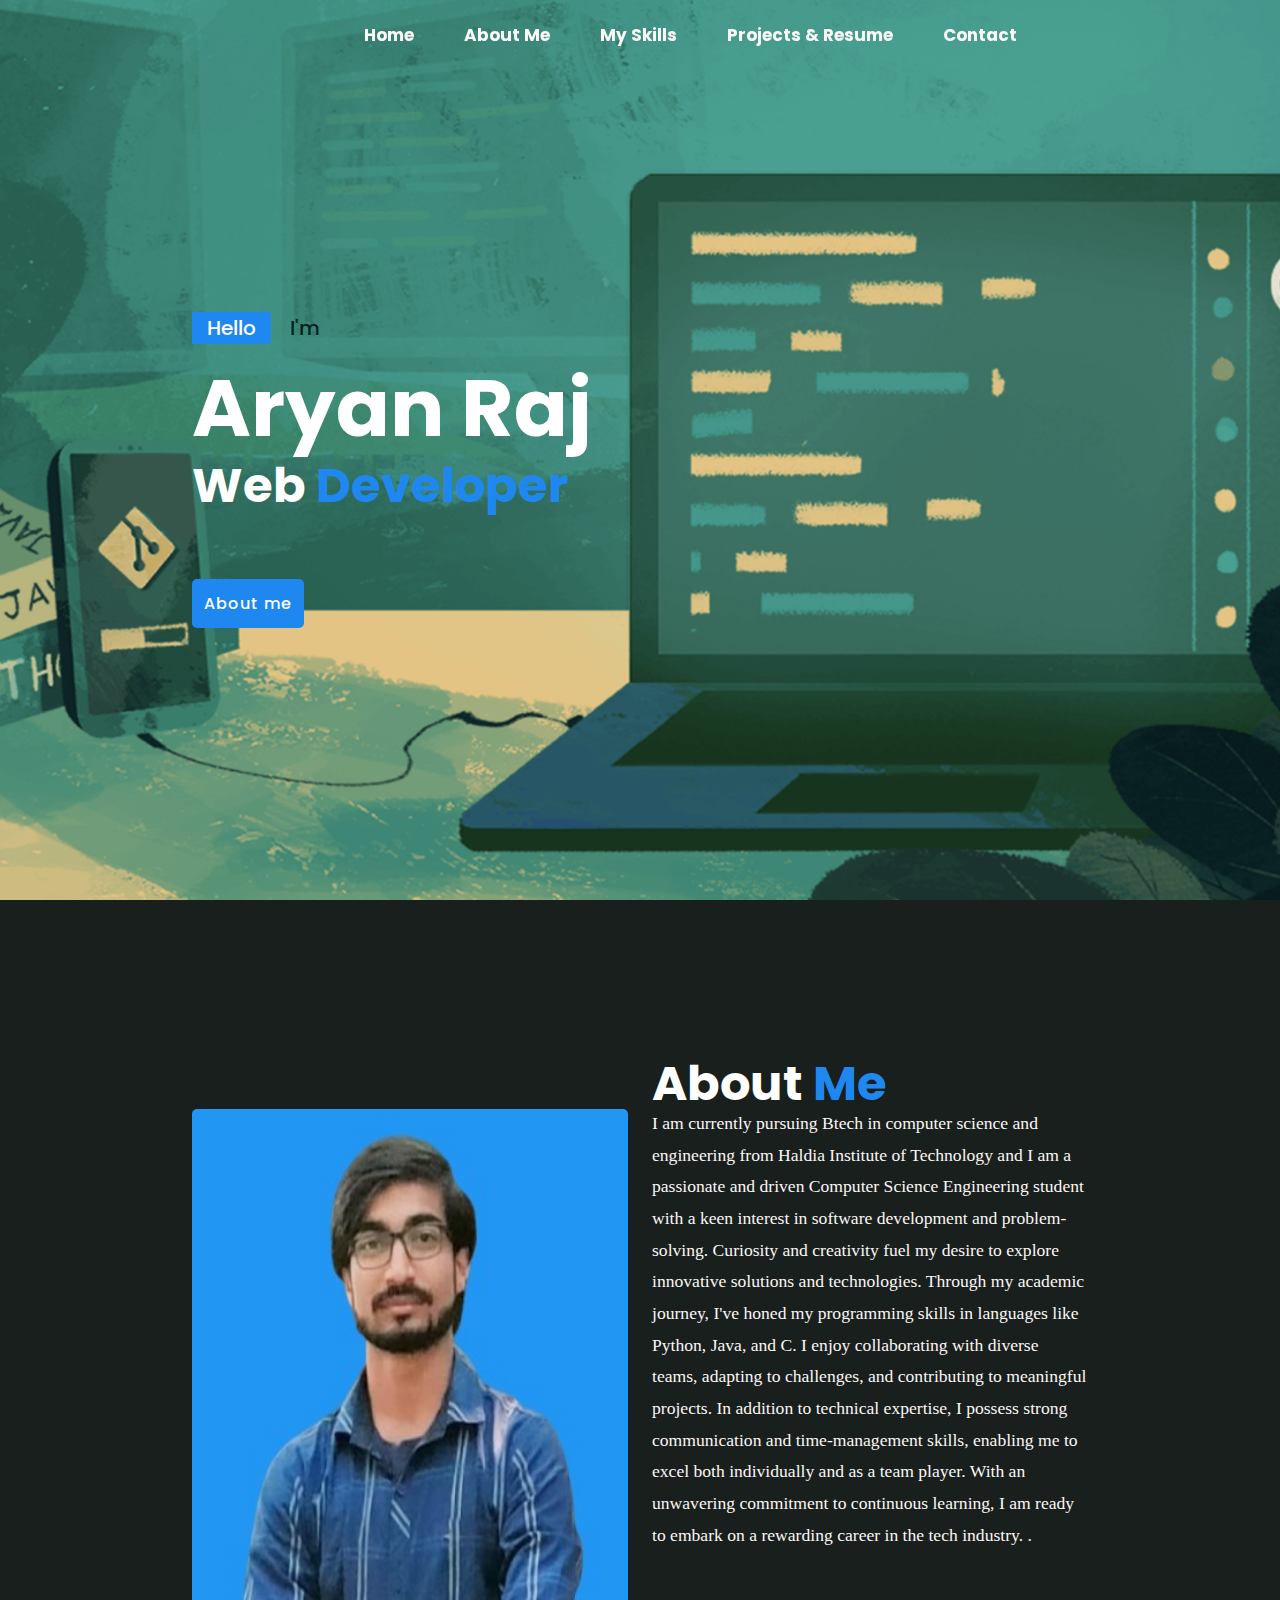
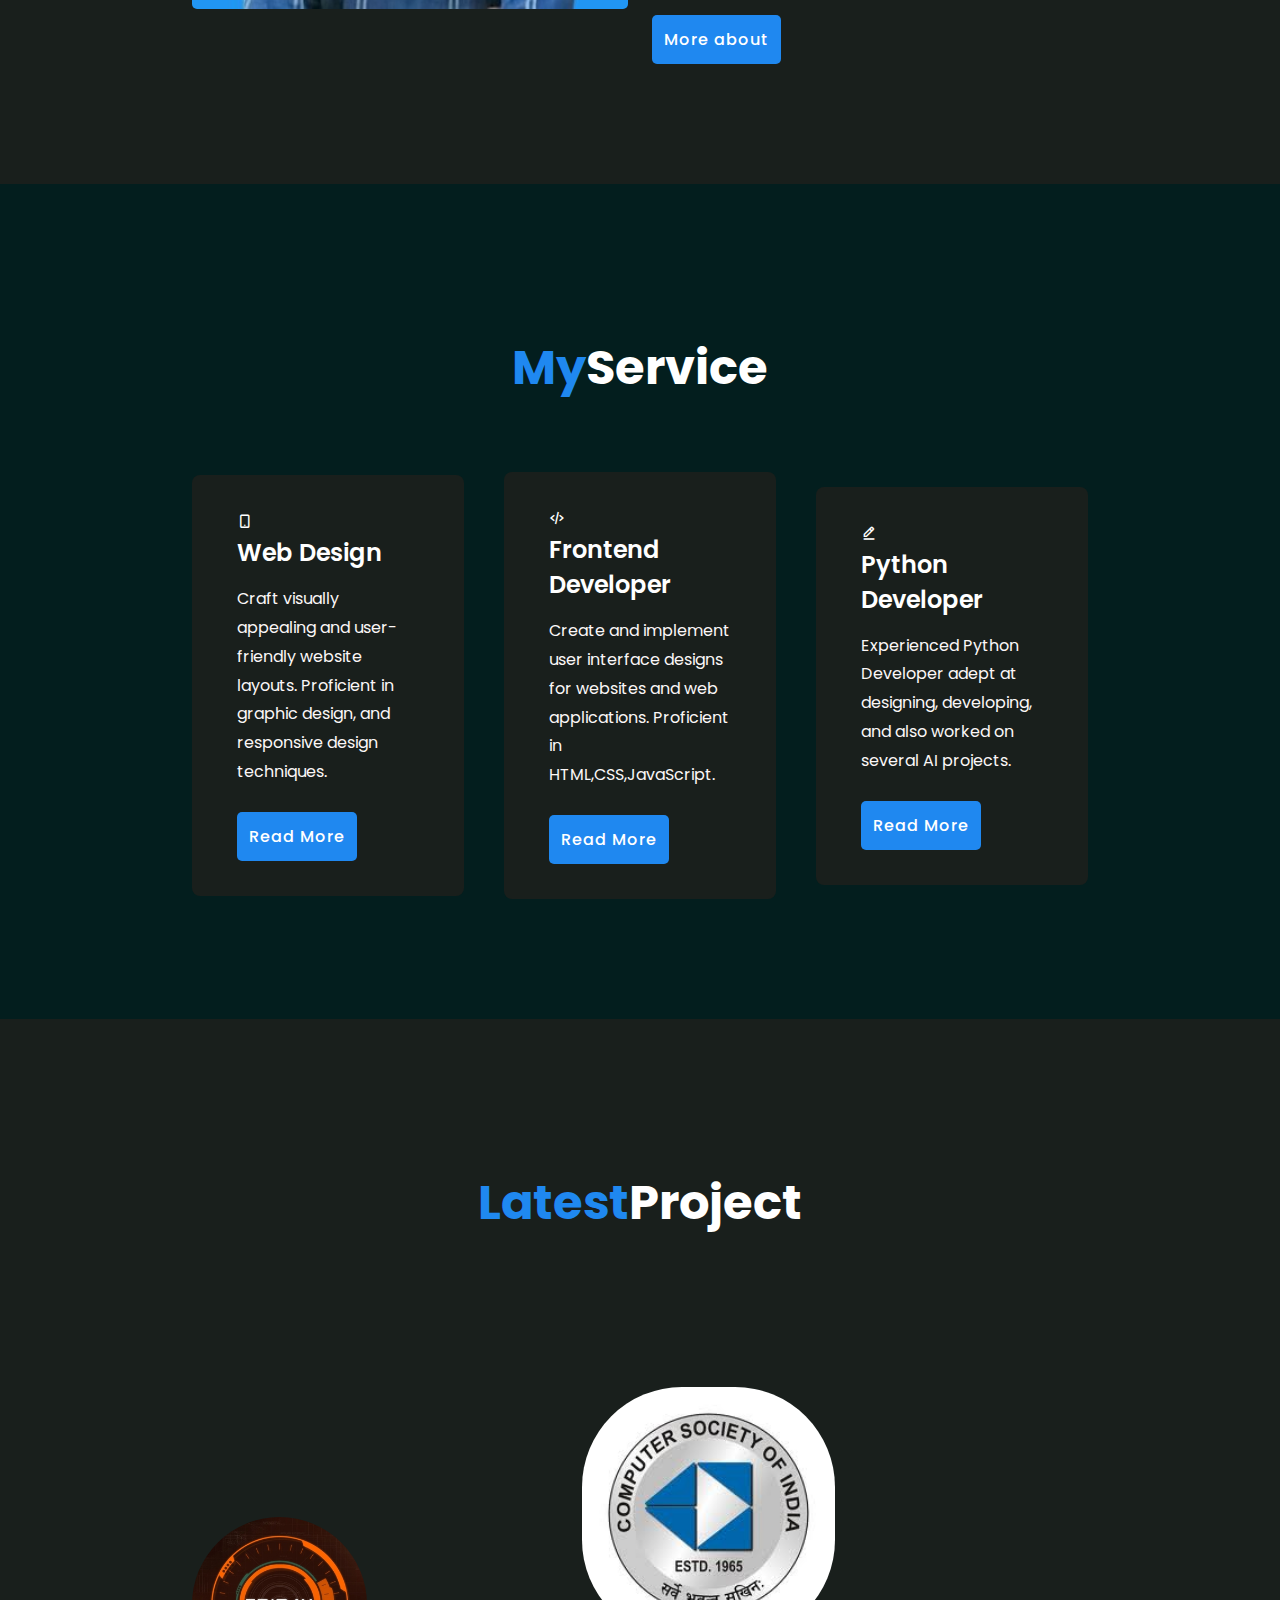
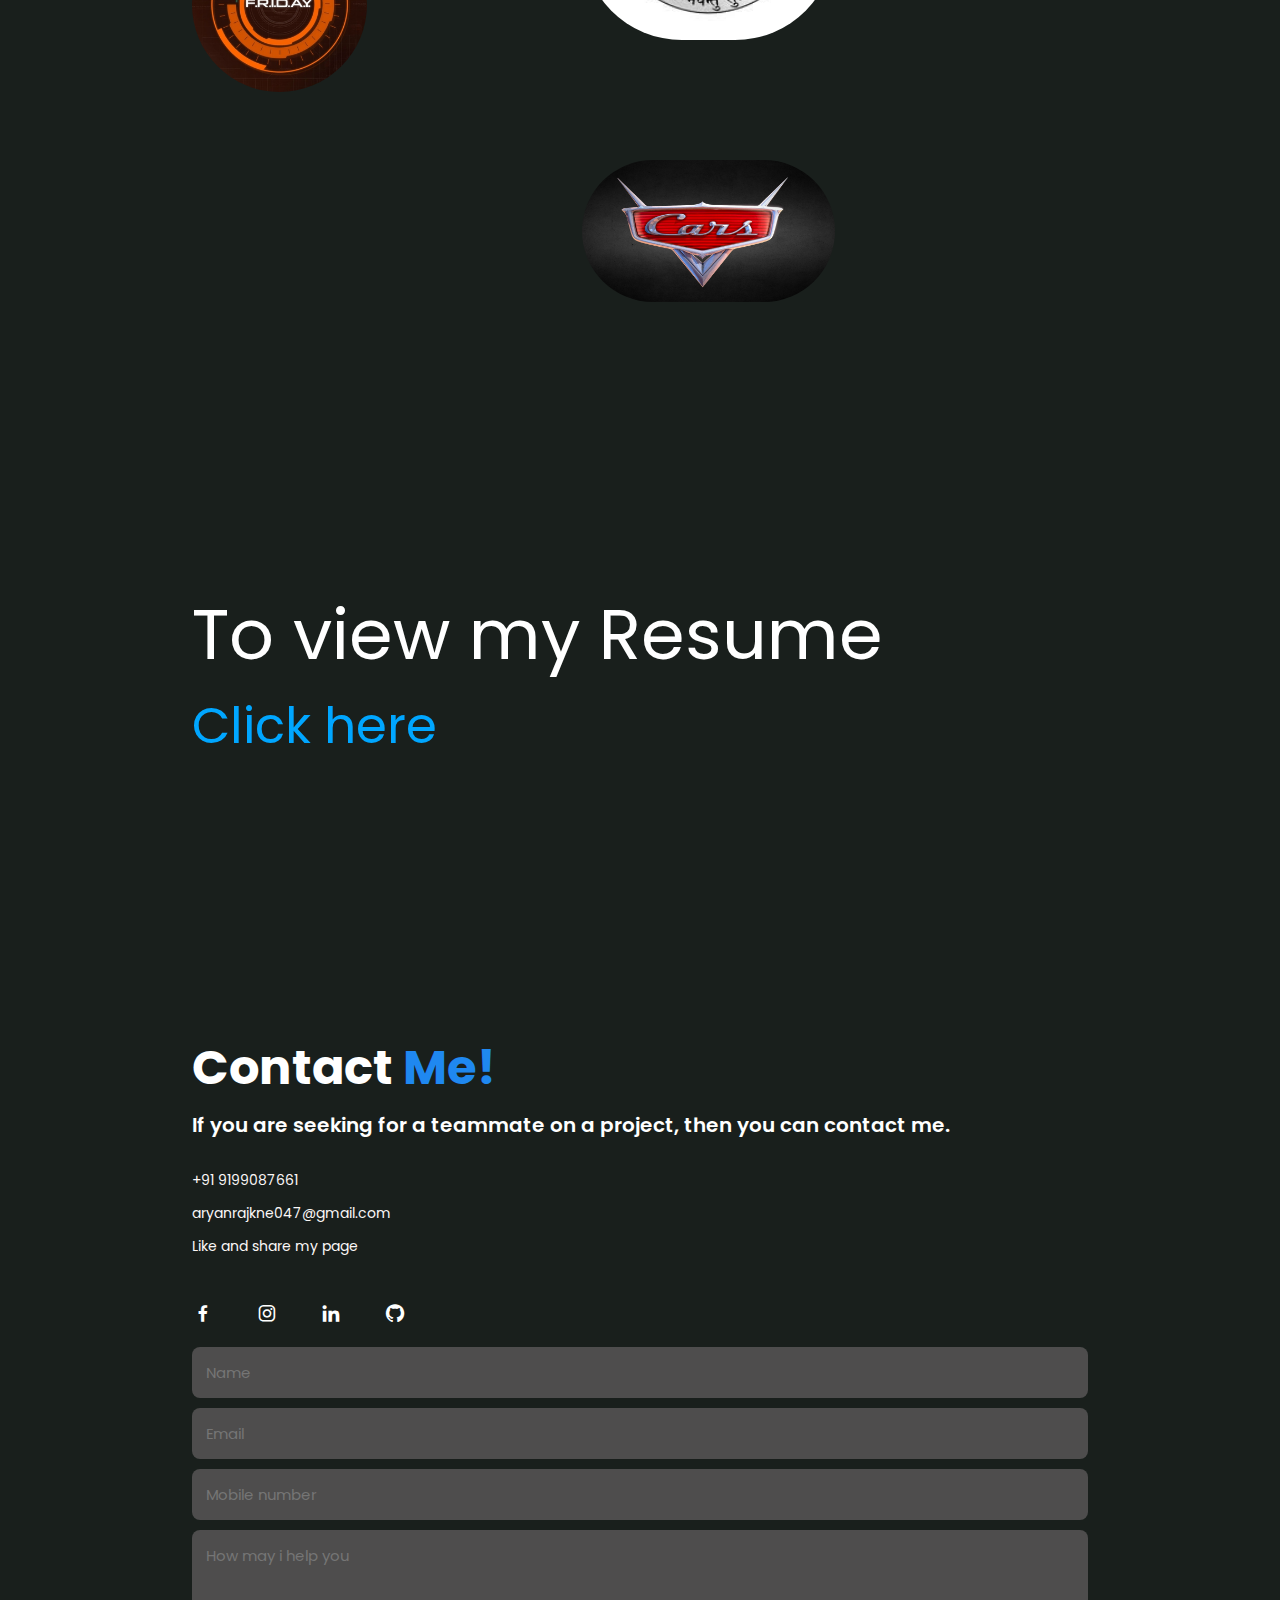
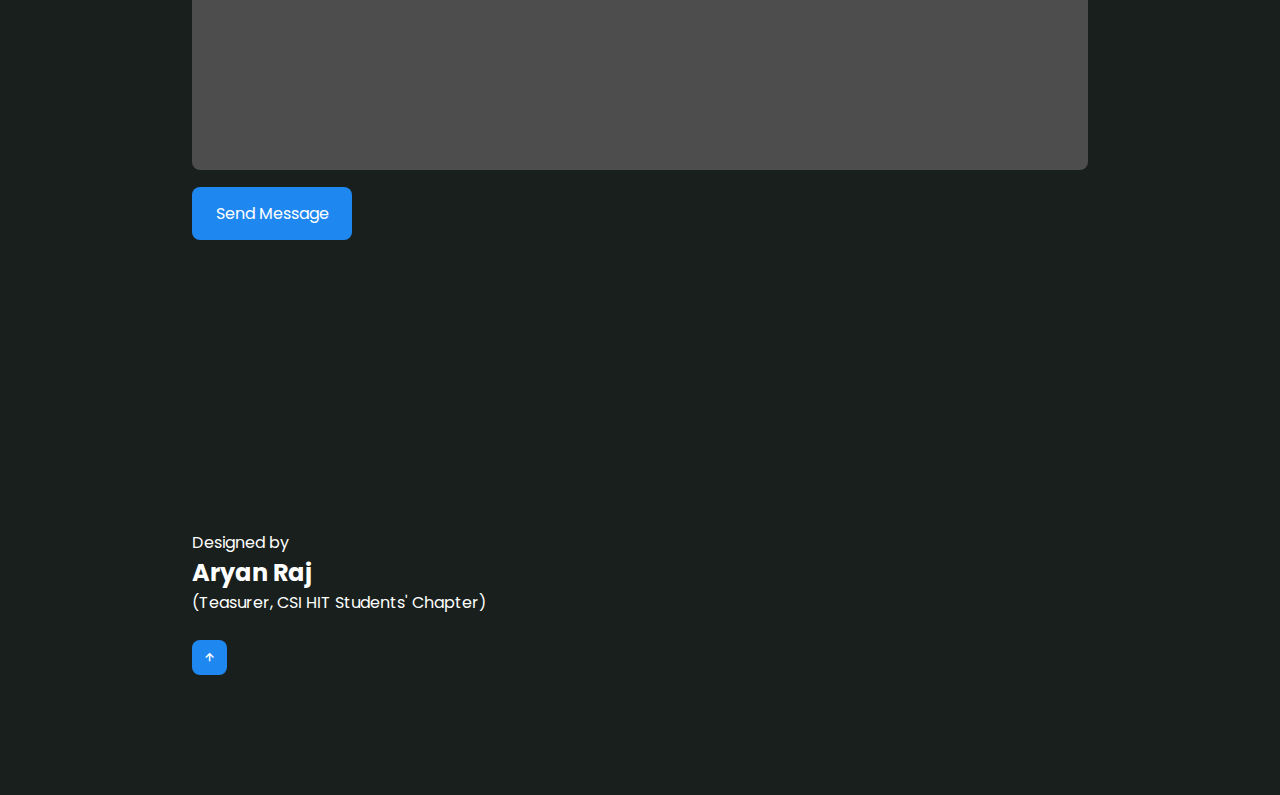
==== index.html @ 070c5793 "Add files via upload" ====
<!DOCTYPE html>
<html lang="en">
<head>
    <meta charset="UTF-8">
    <meta name="viewport" content="width=device-width, initial-scale=1.0">
    <title>Aryan Raj Portfolio</title>
    <link rel="stylesheet" href="style.css">
    <link rel="stylesheet"href="https://unpkg.com/boxicons@latest/css/boxicons.min.css">
</head>
<body>
    <header>
        <a href="#" class="logo">
        <ul class="navlist">
            <li><a href="#home" >Home</a></li>
            <li><a href="#about" >About Me</a></li>
            <li><a href="#services" >My Skills</a></li>
            <li><a href="#Portfolio" >Projects & Resume</a></li>
            <li><a href="#Contact" >Contact</a></li>
        </ul>
        <div class="bx bx-menu" id="menu-icon"></div>
    </header>
    <section class="home" id="home">
        <div class="home-text">
            <div class="slide">
                <span class="one">Hello </span>
                <span class="two">I'm</span>
            </div>
            <h1>Aryan Raj</h1>
            <h3>Web <span>Developer </span></h3>
            <p><br></p>
            <div class="button">
                <a href="#about" class="btn">About me</a>
            </div>
        </div>
    </section>
    <section class="about" id="about">
        <div class="about-img">
            <img src="about.jpg">
        </div>
        <div class="about-text">
            <h2>About <span>Me</span></h2>
            <p>I am currently pursuing Btech in computer science and engineering from Haldia Institute of Technology
               and I am a passionate and driven Computer Science Engineering student with a keen interest in software development and problem-solving. Curiosity and creativity fuel my desire to explore innovative solutions and technologies. Through my academic journey, I've honed my programming skills in languages like Python, Java, and C. I enjoy collaborating with diverse teams, adapting to challenges, and contributing to meaningful projects. In addition to technical expertise, I possess strong communication and time-management skills, enabling me to excel both individually and as a team player. With an unwavering commitment to continuous learning, I am ready to embark on a rewarding career in the tech industry. .
            </p>
            <a href="#" class="btn">More about</a>
        </div>
    </section>

    <section class="services" id="services">
        <div class="main-text">
            <h2><span>My</span>Service</h2>
        </div>
        <div class="services-content">
            <div class="box">
                <div class="s-icons">
                    <i class="bx bx-mobile-alt"></i>
                </div>
                <h3>Web Design</h3>
                <p>Craft visually appealing and user-friendly website layouts. Proficient in graphic design, and responsive design techniques.
                </p>
                <a href="#" class="btn">Read More</a>
            </div>
            <div class="box">
                <div class="s-icons">
                    <i class="bx bx-code-alt"></i>
                </div>
                <h3>Frontend Developer</h3>
                <p>Create and implement user interface designs for websites and web applications. Proficient in HTML,CSS,JavaScript.
                </p>
                <a href="#" class="btn">Read More</a>
            </div>
            <div class="box">
                <div class="s-icons">
                    <i class="bx bx-edit-alt"></i>
                </div>
                <h3>Python Developer</h3>
                <p>Experienced Python Developer adept at designing, developing, and also worked on several AI projects.
                </p>
                <a href="#" class="btn">Read More</a>
            </div>
        </div>
    </section>

    <section class="Portfolio" id="Portfolio">
        <div class="main-text">
            <h2><span>Latest</span>Project</h2>
        </div>
        <div class="portfolio-content">
            <div class="row">
                <img src="project1.jpg">
                <div class="layer">
                    <h5>FRIDAY AI</h5>
                    <p>This project aims to create a voice-controlled assistant capable of performing a wide range of tasks and providing information based on user queries..</p>
                    <a href="gui.py"  target="_blank"><i class="bx bx-link-external"></i></a>
                </div>
            </div>
            <div class="portfolio-content">
                <div class="row">
                    <img src="project2.jpg" id="csi">
                    <div class="layer">
                        <h5>CSI-HIT</h5>
                        <p> A travel ticket booking site</p>
                        <a href="CSI.html" target="_blank"><i class="bx bx-link-external"></i></a>
                    </div>
                </div>
            <div class="portfolio-content">
                    <div class="row">
                        <img src="project3.jpeg">
                        <div class="layer">
                            <h5>Car Price Prediction</h5>
                            <p> A Chat GPT clone</p>
                            <a href="https://github.com/Gautamkr26"><i class="bx bx-link-external"></i></a>
                        </div>
                    </div>

        </div>
        </div>

        </div>
        </section>

        <section class="Resume">
            <div class="Resume">
                <p> To view my Resume</p>
                <a href="cv.pdf" target="_blank">Click here</a>
            </div>
        </section>


<section class="Contact" id="Contact">
    <div class="contact-text">
        <h2>Contact <span> Me!</span></h2>
        <h4>If you are seeking for a teammate on a project, then you can contact me.</h4>
        <p></p>
        <div class="list">
            <li><a href="#">+91 9199087661</a></li>
            <li><a href="#">aryanrajkne047@gmail.com</a></li>
            <li><a href="#">Like and share my page</a></li>
        </div>

        <div class="contact-icons">
            <a href="https://www.facebook.com/profile.php?id=100013466385113" target="_blank"><i class='bx bxl-facebook'></i></a>
            <a href="https://www.instagram.com/magistrator_01/" target="_blank"><i class='bx bxl-instagram'></i></a>
            <a href="https://www.linkedin.com/in/aryan-raj-724ab023a/" target="_blank"><i class='bx bxl-linkedin'></i></a>
            <a href="https://github.com/AryanRajJha" target="_blank"><i class='bx bxl-github'></i></a>
        </div>

    </div>
        <div class="contact-form">
            <form action="">
                <input type="name" placeholder="Name" required>
                <input type="email" placeholder="Email" required>
                <input type="number" placeholder="Mobile number" required>
                <textarea name="" id="" cols="30" rows="10" placeholder="How may i help you" required></textarea>
                <input type="submit" value="Send Message" class="submit" required>
            </form>
        </div>

</section>


    <section class="end">
        <div class="last-text">
            <p>Designed by <br> <h2>Aryan Raj</h2> (Teasurer, CSI HIT Students' Chapter)</p> <br>
        </div>
        <div class="top">
            <a href="#home"><i class='bx bx-up-arrow-alt'></i></a>
        </div>

    </section>

    </body>
    </html>
---- style.css ----
@import url('https://fonts.googleapis.com/css2?family=Montserrat:ital,wght@1,200&family=Poppins:wght@300;400;500;600&family=Sacramento&display=swap');

* {
    padding: 0;
    margin: 0;
    box-sizing: border-box;
    text-decoration: none;
    list-style: none;
    scroll-behavior: smooth;
    font-family: 'Poppins', sans-serif;
}

:root {
    --bg-color:#191f1c;
    --second-bg-color:#031e1e;
    --text-color:#ffffff;
    --second-color:#fbf7f7;
    --main-color: #1f88f0;
    --big-font:5rem;
    --h2-font:3rem;
    --p-font:1.1rem;
}
body{
    background: var(--bg-color);
    color: var(--text-color);
}
header{
    position: fixed;
    width: 100%;
    top: 0;
    right: 0;
    z-index: 1000;
    display: flex;
    align-items: center;
    justify-content: center;
    background: transparent;
    padding: 22px 15%;
    border-bottom: 1px solid transparent;
    transition: all .45s ease;
}
.logo{
    color: var(--text-color);
    font-size: 35px;
    font-weight: 900;
    letter-spacing: 1px;
}
span{
    color: var(--main-color);
}
.navlist{
    display: flex;
}
.navlist a{
    color: var(--second-color);
    font-size: 17px;
    font-weight: 700;
    margin: 0 25px;
    transition: all .45s ease;
}

.navlist a:hover{
    color: var(--main-color);
}
.navlist a.active{
    color: var(--main-color);
}
#menu-icon {
    font-size: 35px;
    color: var(--text-color);
    z-index: 1000;
    cursor: pointer;
    margin-left: 25px;
    display: none;
}
section{
    padding: 160px 15% 120px;
}
.home{
    position: relative;
    height: 100vh;
    width: 100%;
    background-image: url("profile.png");
    background-size: cover;
    background-position: center;
    display: flex;
    align-items: center;
    justify-content: flex-start;
}
.slide{
    margin-bottom: 20px;
}
.one{
    display: inline-block;
    margin-right: 15px;
    padding: 0 15px;
    line-height: 32px;
    font-size: 20px;
    font-weight: 500;
    background: var(--main-color);
    color: var(--text-color);
}
.two{
    display: inline-block;
    color: var(--second-bg-color);
    font-size: 20px;
    font-weight: 500;
}
.home-text h1{
    font-size: var(--big-font);
    font-weight: 700;
    color: var(--text-color);
    line-height: 1.1;
    margin: 0 0 8px;
}
.home-text h3{
    color: var(--text-color);
    margin: 0 0 35px;
    font-size: 3rem;
    font-weight: 700;
    line-height: 1.1;
}
.home-text p{
    color: var(--second-color);
    font-size: var(--p-font) ;
    line-height: 1.8;
    margin-bottom: 40 px;
}
.button{
    display: inline-block;
    align-items: center;
    justify-content: center;
}
.btn{
    display: inline-block;
    padding: 12px;
    background: var(--main-color);
    border-radius: 5px;
    color: var(--text-color);
    font-size: 1rem;
    letter-spacing: 1px;
    font-weight: 500;
    transition: all .45s ease;
}
.btn:hover{
    transform: scale(0.9);
}
.about{
    display: grid;
    grid-template-columns: repeat(2, 1fr);
    align-items: center;
    gap: 1.5rem;
}
.about-img img{
    max-width: 630px;
    height: 500px;
    width: 100%;
    border-radius: 5px;
}
.about-text h2{
    font-size: var(--h2-font);
    line-height: 1;
}
.about-text h4{
    font-size: 24px;
    font-weight: 600;
    color: var(--text-color);
    line-height: 1.7;
    margin: 15 px 0 30px;
}
.about-text p{
    color: var(--second-color);
    font-size: var(--p-font);
    font-family: 'Times New Roman', Times, serif;
    line-height: 1.8;
    margin-bottom: 4rem;
}

.services{
    background: var(--second-bg-color);
}
.main-text{
    text-align: center;
}
.main-text p{
    color: var(--second-bg-color);
    font-size: 15px;
    margin-bottom: 15px;
}
.main-text h2{
    font-size: var(--h2-font);
    line-height: 1;
}
.services-content{
    display: grid;
    grid-template-columns: repeat(auto-fit,minmax(250px,auto));
    align-items: center;
    gap: 2.5rem;
    margin-top: 5rem;
}
.box{
    background: var(--bg-color);
    padding: 35px 45px;
    border-radius: 8px;
    transition: all .45s ease;
}
.s-icon i{
    font-size: 32px;
    margin-bottom: 20px;
}
 
.box h3{
    font-size: 24px;
    font-weight: 600;
    color: var(--text-color);
    margin-bottom: 15px;
}

.box p{
    color: var(--second-color);
    font-size: 1rem;
    line-height: 1.8;
    margin-bottom: 25px;
}
.box:hover{
    transform: translateY(-8px);
    cursor: pointer;
}

.portfolio-content{
    display: grid;
    grid-template-columns: repeat(auto-fit,minmax(350px,auto));
    align-items: center;
    gap: 2.5rem;
    margin-top: 5rem;
}
.row{
    position: relative;
    overflow: hidden;
    border-radius: 8px;
    cursor: pointer;
}
.row img{
    width: 50%;
    height: 50%;
    border-radius: 100px;
    display: block;
    transition: transform 0.5s;
}
.layer {
    width: 100%;
    height: 0;
    background: linear-gradient(rgba(0,0,0,0.1),#00a6ff);
    position: absolute;
    border-radius: 8px;
    left: 0;
    bottom: 0;
    overflow: hidden;
    display: flex;
    flex-direction: column;
    align-items: center;
    padding: 0 40px;
    transition: height 0.5s;
}
.layer h5{
    font: 20px;
    font-weight: 600;
    margin-bottom: 15px;
}
.layer p{
    color: var(--second-color);
    font-size: 1rem;
    line-height: 1.0;
}
.layer i{
    color: var(--main-color);
    margin-top: 20px;
    font-size: 20px;
    background: var(--text-color);
    width: 60px;
    height: 60px;
    display: flex;
    align-items: center;
    justify-content: center;
    border-radius: 50%;
}
.row:hover img{
    transform: scale(1.1);
}
.row:hover .layer{
    height: 100%;
}

.Resume a{
    align-items: center;
    color: #00a6ff;
    font-size: 50px;
}
.Resume p{
    font-size: 70px;
    gap: 50px;
}

.contact{
    background: var(--second-bg-color);
    display: grid;
    grid-template-columns: repeat(2,1fr);
    align-items: center;
    gap: 2.5rem;
}
.contact-text h4{
    font-size: var(--text-color);
    margin: 18px 0;
    font-size: 20px;
    font-weight: 600;
}
.contact-text h2{
    font-size: var(--h2-font);
    line-height: 1;
}

.contact-text p{
    color: var(--second-color);
    font-size: var(--p-font);
    line-height: 1.8;
    margin-bottom: 30px;
}

.list {
    margin-bottom: 2.8rem;
}
.list li{
    margin-bottom: 12px;
}
.list li a{
    display: block;
    color: var(--second-color);
    font-size: 14px;
    transition: all .45s ease;
}
.list li a:hover{
    color: var(--text-color);
    transform: translateY(5px);
}
.contact-icons i{
    height: 45px;
    width: 45px;
    color: var(--text-color);
    font-size: 22px;
    display: inline-block;
    align-items: center;
    justify-content: center;
    border-radius: 8px;
    margin-right: 15px;
    transition: all .45s ease;
}
.contact-icons i:hover{
    color: var(--main-color);
}
.contact-form form{
    position: relative;
}
.contact-form form input,form textarea{
    width: 100%;
    padding: 14px;
    background-color: #4e4d4d;
    color: var(--text-color);
    border: none;
    outline: none;
    font-size: 15px;
    border-radius: 8px;
    margin-bottom: 10px;
}
.contact-form textarea{
    resize: none;
    height: 240px;
}
.contact-form .submit{
    display: inline-block;
    font-size: 16px;
    background: var(--main-color);
    color: var(--text-color);
    width: 160px;
    transition: all .45s ease ;
}
.contact-form .submit:hover{
    transform: scale(1.1);
    cursor: pointer;
}
.last text p{
    color: var(--second-color);
    font-size: 14px;
}
.top i{
    padding: 10px;
    border-radius: 8px;
    font-size: 15px;
    color: var(--text-color);
    background: var(--main-color);
}
@media (max-width:140px) {
    header {
        padding: 12px 2.5%;
        transition: .1s;
    }
    section {
        padding: 110px 3% 60px;
    }
    .end{
        padding: 15px 3%;
    }
}
@media (max-width: 1100px){
    :root{
        --big-font:4 rem;
        --h2-font:2.5rem;
        --p-font:1rem;
        transition: .1s;
    }
    .home-text h3{
        font-size: 2.5rem;
    }
    .home{
        height: 87vh;
    }
}
@media(max-width:920){
    .about{
        grid-template-columns: 1fr;
    }
    .about-img img{
        width: 100%;
        height: auto;
        max-width: 100%;
    }
    .contact{
       grid-template-columns: 1fr;
    }
}
@media (max-width:480px){
    #menu-icon{
        display: grid;
    }
    .navlist{
        position: absolute;
        top: -1000px;
        right: 0;
        display: flex;
        flex-direction: column;
        background: var(--bg-color);
        text-align: left;
        transition: all .45s ease;
    }
    .navlist a{
        display: block;
        margin: 17px;
        font-size: 20px;
        transition: all .45s ease;
        color: var(--text-color);
    }
    .navlist a:hover{
        color: var(--main-color);
    }
    .navlist a.active{
        color: var(--text-color);
    }
    .navlist.open{
        top: 100%;
    }
}

/* #csi{
    border-radius: 4px;
} */
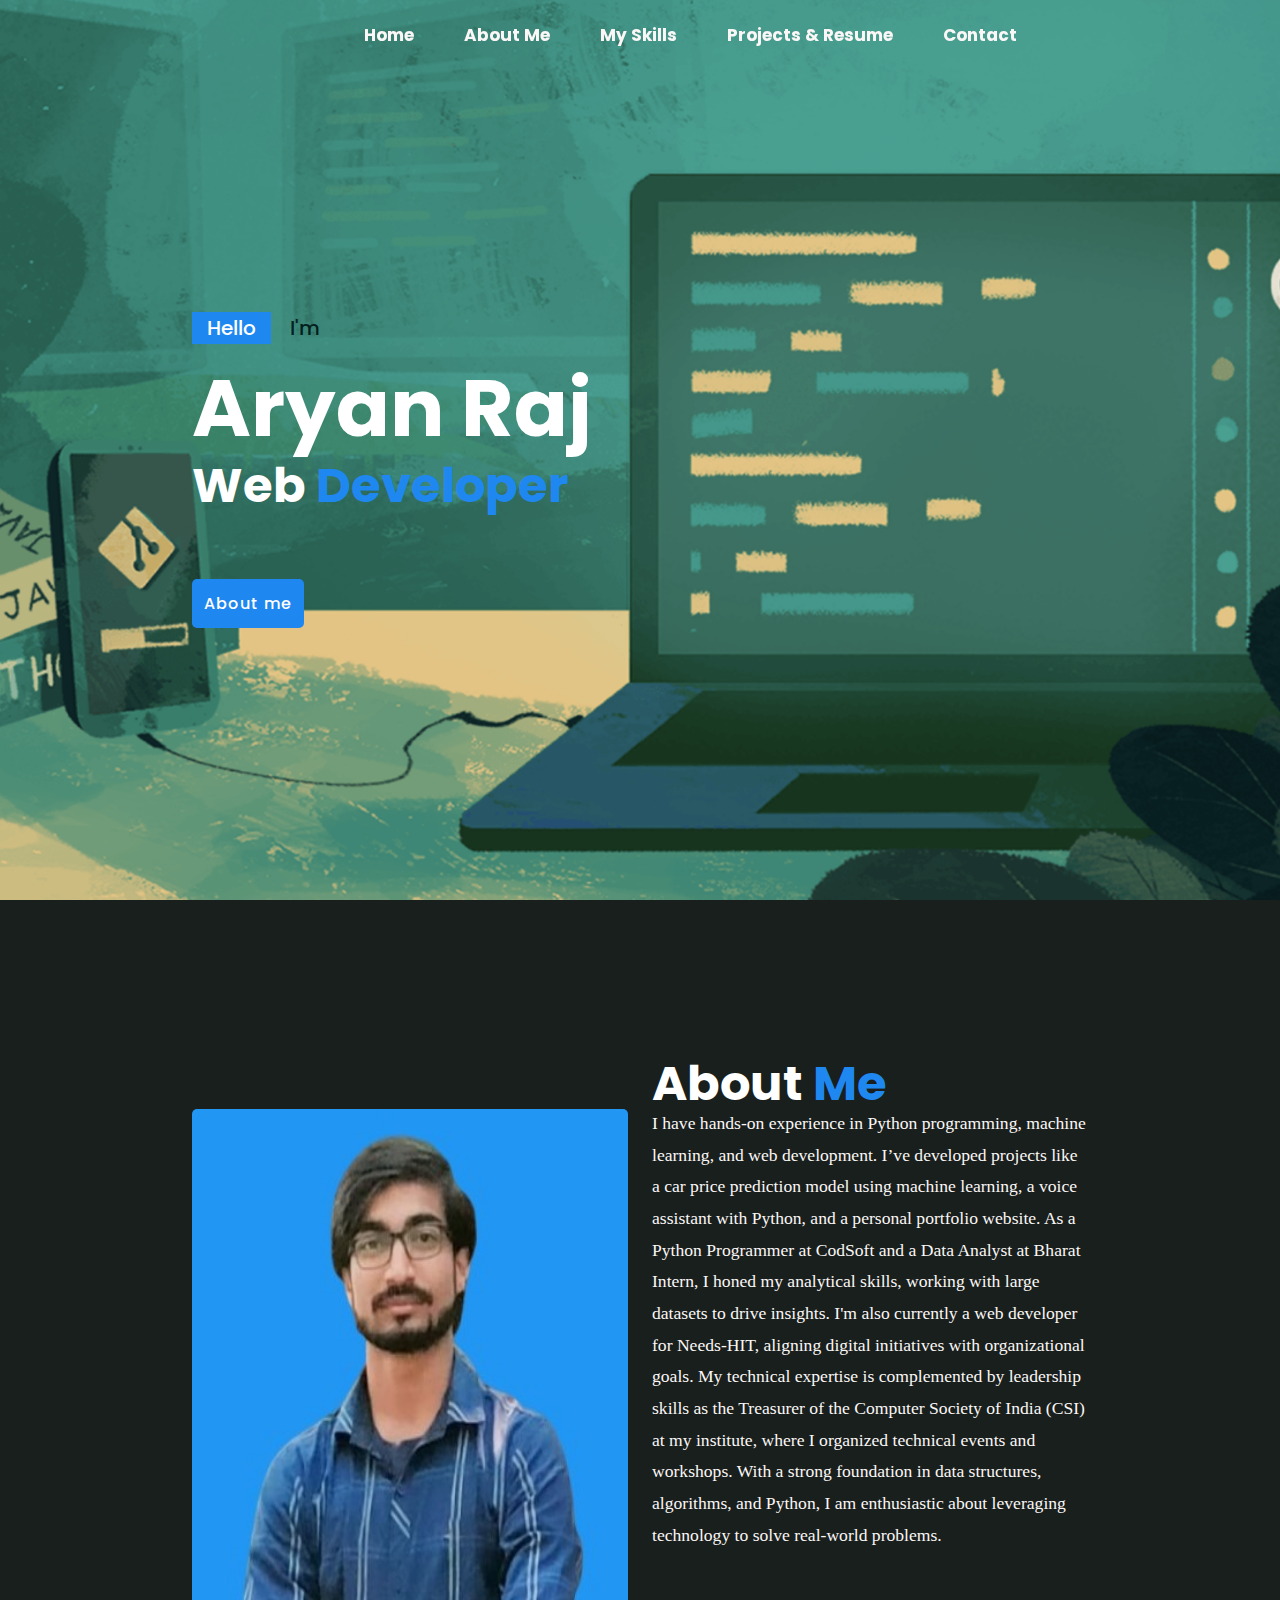
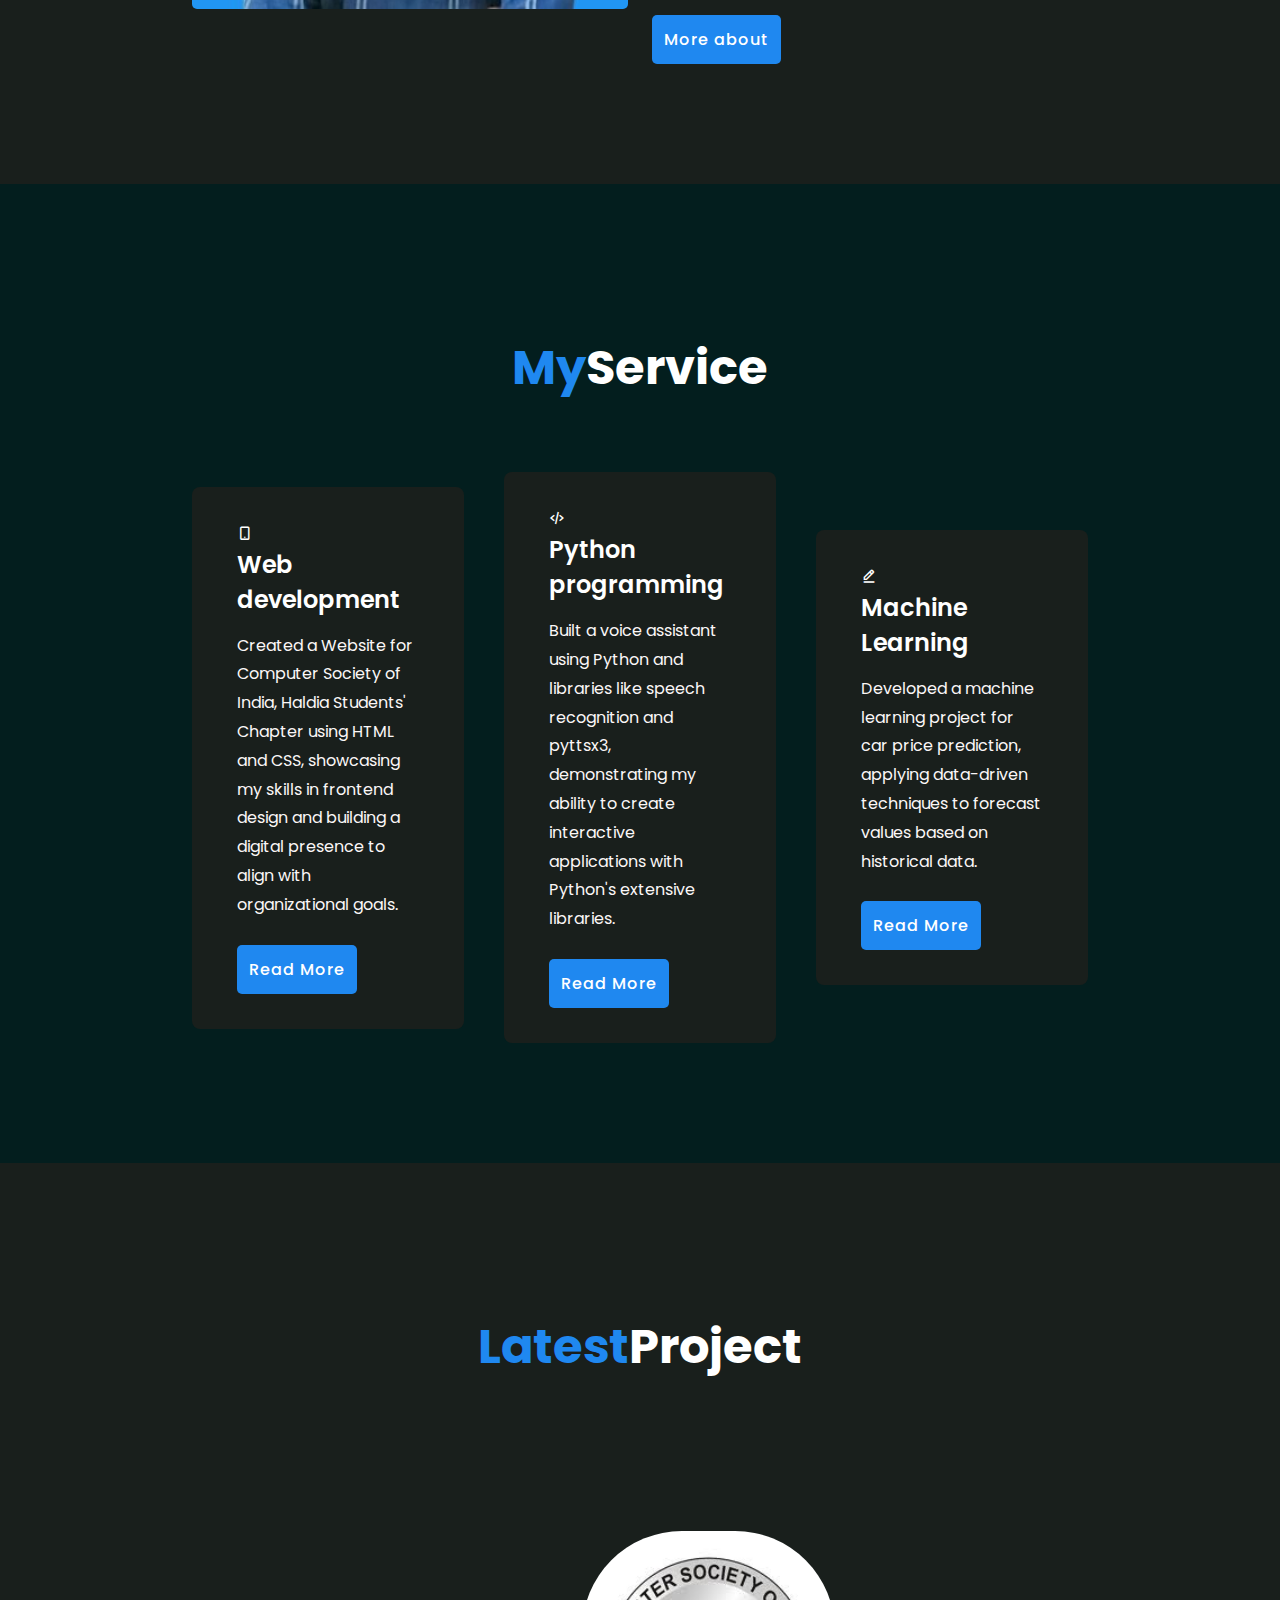
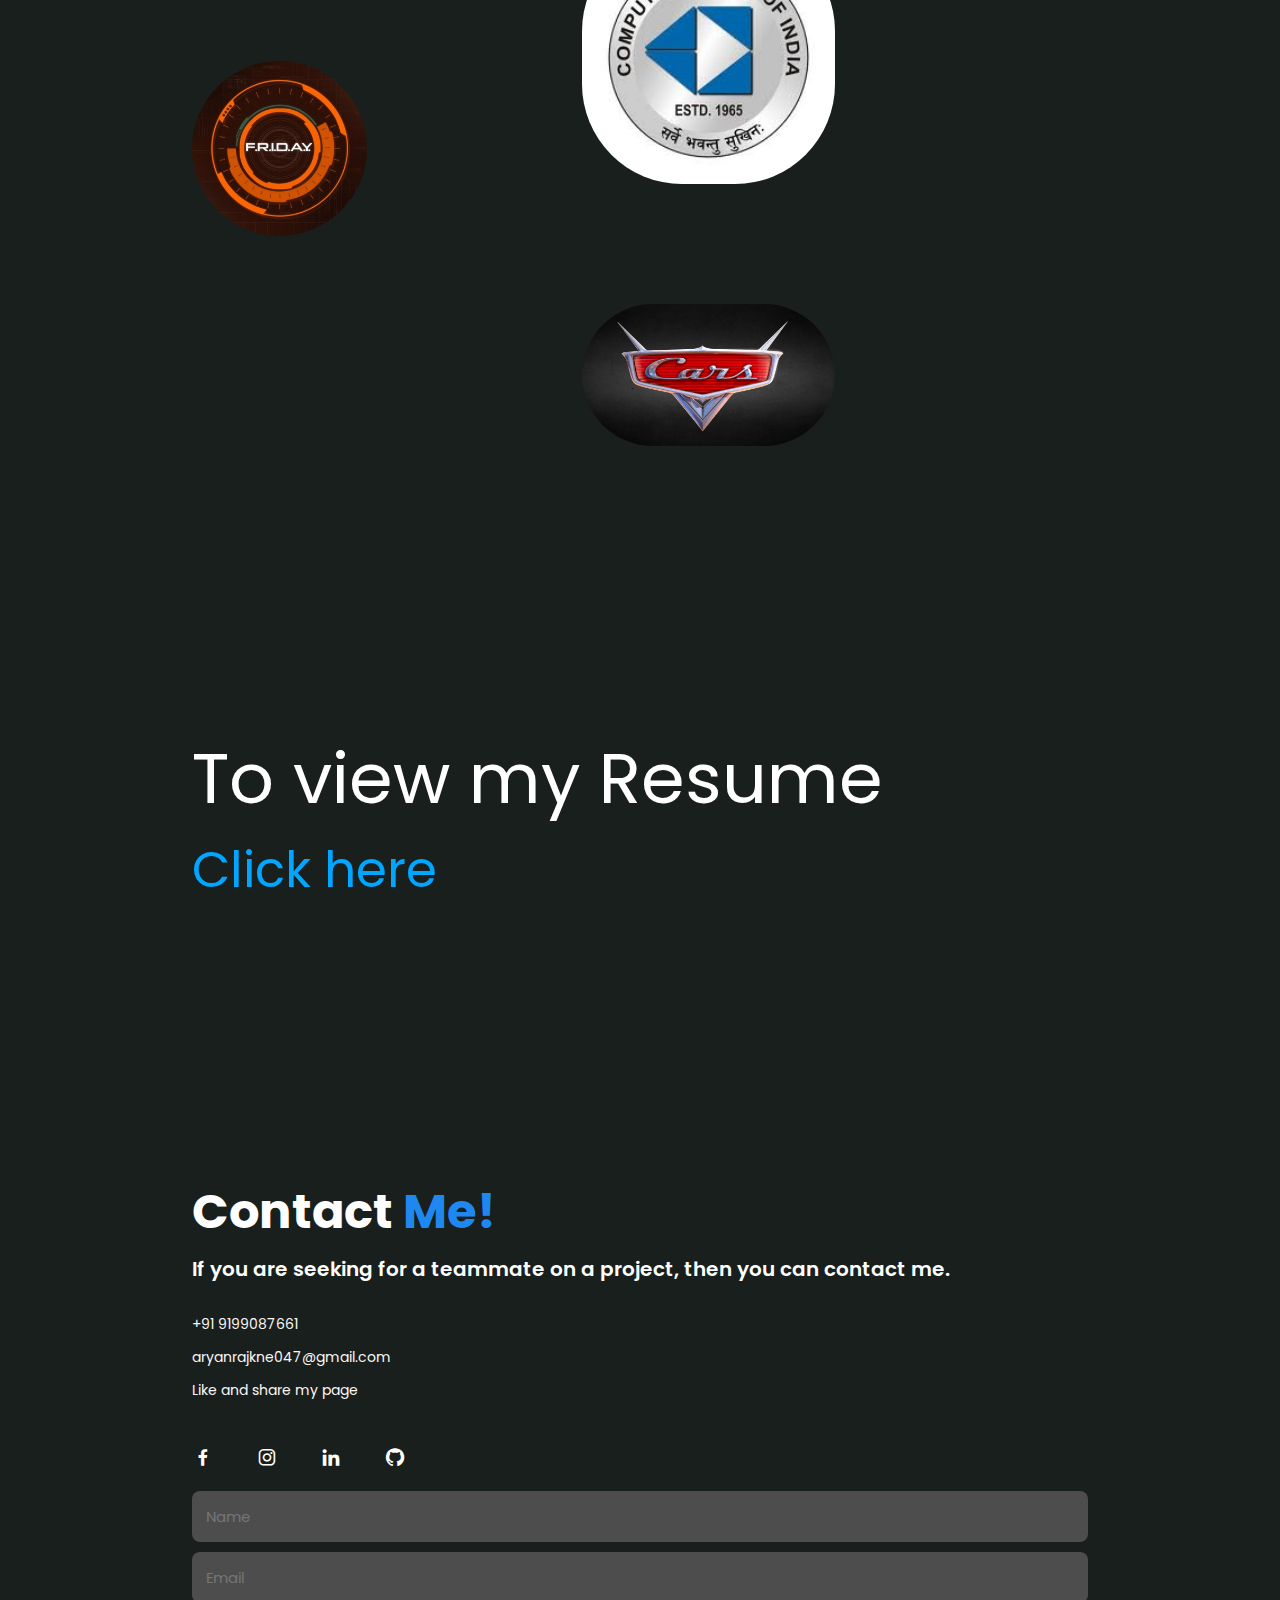
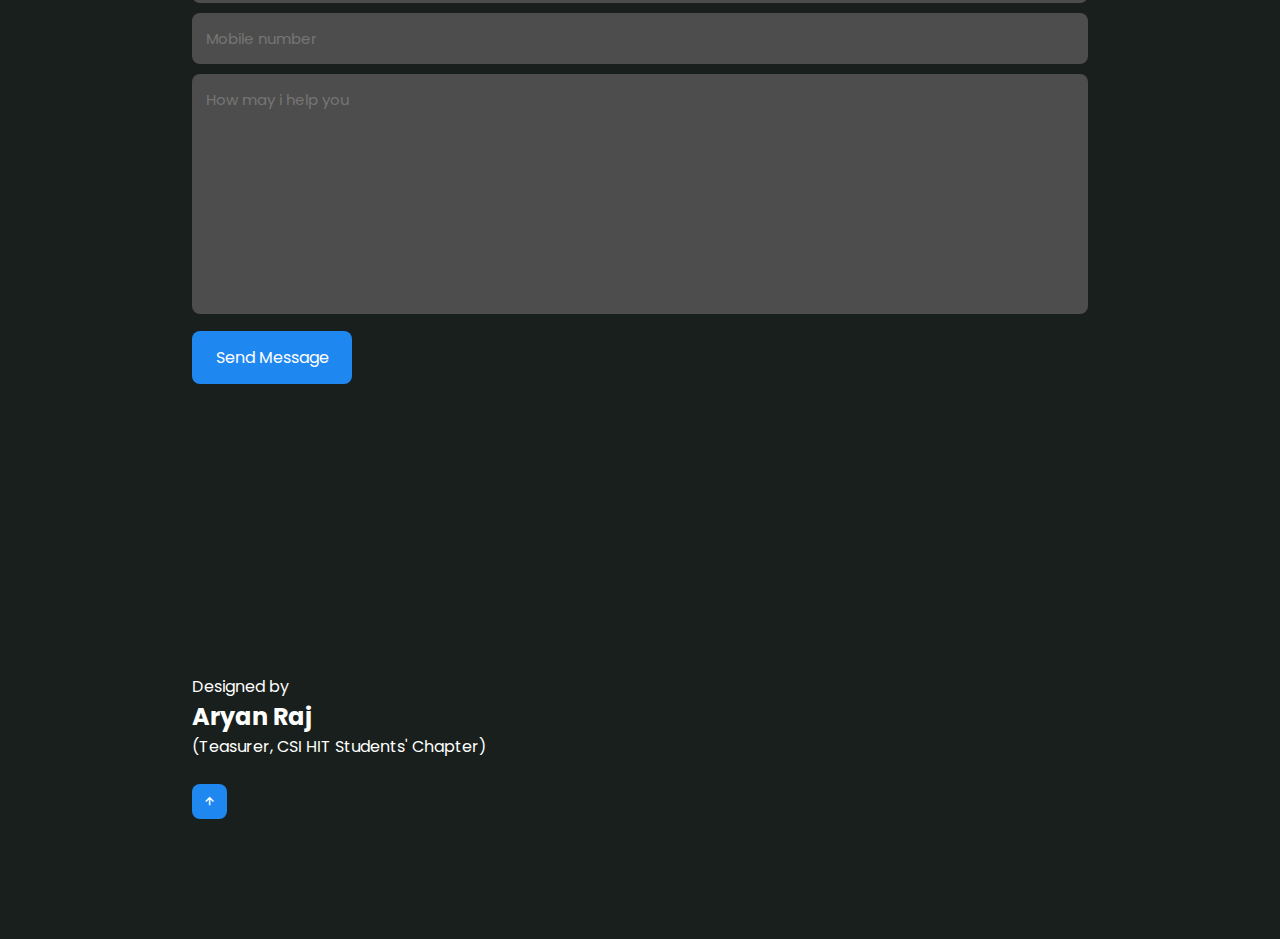
==== commit a2281d16: "Update index.html" ====
--- a/index.html
+++ b/index.html
@@ -39,8 +39,7 @@
         </div>
         <div class="about-text">
             <h2>About <span>Me</span></h2>
-            <p>I am currently pursuing Btech in computer science and engineering from Haldia Institute of Technology
-               and I am a passionate and driven Computer Science Engineering student with a keen interest in software development and problem-solving. Curiosity and creativity fuel my desire to explore innovative solutions and technologies. Through my academic journey, I've honed my programming skills in languages like Python, Java, and C. I enjoy collaborating with diverse teams, adapting to challenges, and contributing to meaningful projects. In addition to technical expertise, I possess strong communication and time-management skills, enabling me to excel both individually and as a team player. With an unwavering commitment to continuous learning, I am ready to embark on a rewarding career in the tech industry. .
+            <p>I have hands-on experience in Python programming, machine learning, and web development. I’ve developed projects like a car price prediction model using machine learning, a voice assistant with Python, and a personal portfolio website. As a Python Programmer at CodSoft and a Data Analyst at Bharat Intern, I honed my analytical skills, working with large datasets to drive insights. I'm also currently a web developer for Needs-HIT, aligning digital initiatives with organizational goals. My technical expertise is complemented by leadership skills as the Treasurer of the Computer Society of India (CSI) at my institute, where I organized technical events and workshops. With a strong foundation in data structures, algorithms, and Python, I am enthusiastic about leveraging technology to solve real-world problems.
             </p>
             <a href="#" class="btn">More about</a>
         </div>
@@ -55,8 +54,8 @@
                 <div class="s-icons">
                     <i class="bx bx-mobile-alt"></i>
                 </div>
-                <h3>Web Design</h3>
-                <p>Craft visually appealing and user-friendly website layouts. Proficient in graphic design, and responsive design techniques.
+                <h3>Web development</h3>
+                <p>Created a Website for Computer Society of India, Haldia Students' Chapter using HTML and CSS, showcasing my skills in frontend design and building a digital presence to align with organizational goals.
                 </p>
                 <a href="#" class="btn">Read More</a>
             </div>
@@ -64,8 +63,8 @@
                 <div class="s-icons">
                     <i class="bx bx-code-alt"></i>
                 </div>
-                <h3>Frontend Developer</h3>
-                <p>Create and implement user interface designs for websites and web applications. Proficient in HTML,CSS,JavaScript.
+                <h3>Python programming</h3>
+                <p>Built a voice assistant using Python and libraries like speech recognition and pyttsx3, demonstrating my ability to create interactive applications with Python's extensive libraries.
                 </p>
                 <a href="#" class="btn">Read More</a>
             </div>
@@ -73,8 +72,8 @@
                 <div class="s-icons">
                     <i class="bx bx-edit-alt"></i>
                 </div>
-                <h3>Python Developer</h3>
-                <p>Experienced Python Developer adept at designing, developing, and also worked on several AI projects.
+                <h3>Machine Learning</h3>
+                <p>Developed a machine learning project for car price prediction, applying data-driven techniques to forecast values based on historical data.
                 </p>
                 <a href="#" class="btn">Read More</a>
             </div>
@@ -89,17 +88,17 @@
             <div class="row">
                 <img src="project1.jpg">
                 <div class="layer">
-                    <h5>FRIDAY AI</h5>
-                    <p>This project aims to create a voice-controlled assistant capable of performing a wide range of tasks and providing information based on user queries..</p>
-                    <a href="gui.py"  target="_blank"><i class="bx bx-link-external"></i></a>
+                    <h2>FRIDAY AI</h2>
+                    <p>Built a voice assistant using Python and libraries like speech recognition and pyttsx3, demonstrating my ability to create interactive applications with Python's extensive libraries.</p>
+                    <a href="https://github.com/AryanRajJha/FRIDAY__/blob/main/Friday.py"  target="_blank"><i class="bx bx-link-external"></i></a>
                 </div>
             </div>
             <div class="portfolio-content">
                 <div class="row">
                     <img src="project2.jpg" id="csi">
                     <div class="layer">
-                        <h5>CSI-HIT</h5>
-                        <p> A travel ticket booking site</p>
+                        <h2>CSI-HIT</h2>
+                        <p> Created a Website for Computer Society of India, Haldia Students' Chapter using HTML and CSS, showcasing my skills in frontend design and building a digital presence to align with organizational goals.</p>
                         <a href="CSI.html" target="_blank"><i class="bx bx-link-external"></i></a>
                     </div>
                 </div>
@@ -107,9 +106,9 @@
                     <div class="row">
                         <img src="project3.jpeg">
                         <div class="layer">
-                            <h5>Car Price Prediction</h5>
-                            <p> A Chat GPT clone</p>
-                            <a href="https://github.com/Gautamkr26"><i class="bx bx-link-external"></i></a>
+                            <h2>Car Price Prediction</h2>
+                            <p> Developed a machine learning project for car price prediction, applying data-driven techniques to forecast values based on historical data.</p>
+                            <a href="https://github.com/AryanRajJha/CarPricePrediction" target="_blank"><i class="bx bx-link-external"></i></a>
                         </div>
                     </div>
 
@@ -170,4 +169,4 @@
     </section>
 
     </body>
-    </html>+    </html>
